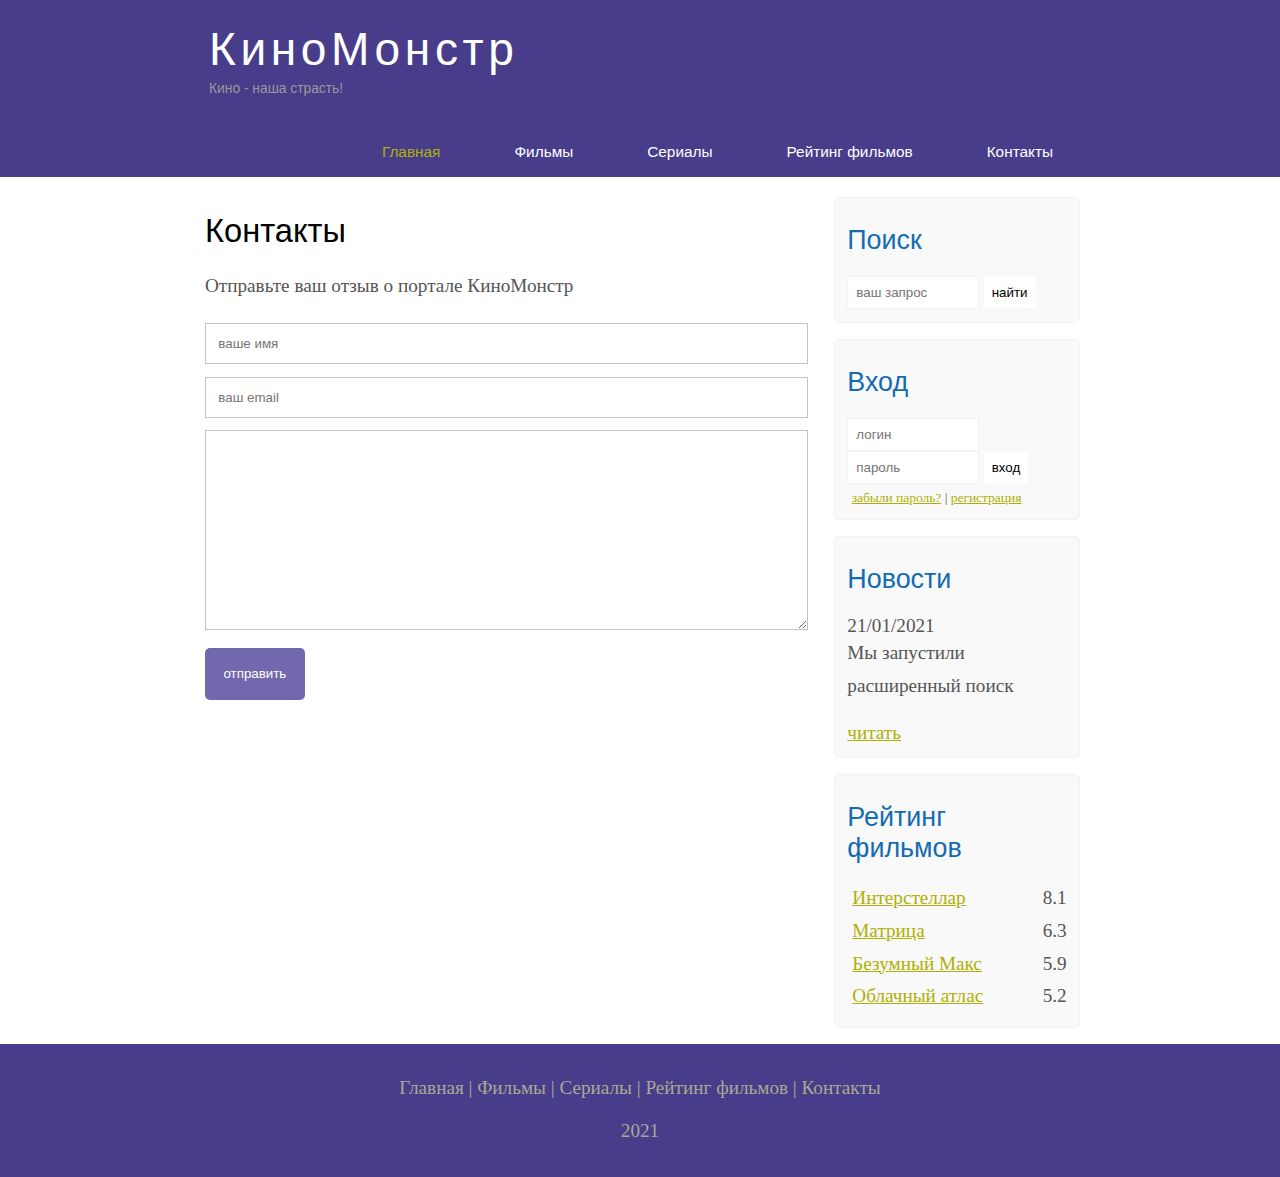
==== contacts.html @ 3a1ef295 "страница contacts полностью" ====
<!DOCTYPE html>
<html lang="ru">

<head>
    <meta charset="UTF-8">
    <meta name="viewport" content="width=device-width, initial-scale=1.0">
    <title>КиноМонстр</title>
    <meta name="description" content="Киномонстр - это портал о кино" />
    <meta name="keywords" content="фильмы, фильмы онлайн, hd" />
    <link rel="stylesheet" href="assets/css/style.css">
</head>

<body>
    <div class="main">
        <header class="header">
            <div class="logo header_logo">
                <div class="logo_text">
                    <h1 class="title title--logo"><a href="/" class="logo_link">КиноМонстр</a></h1>
                    <h2 class="title--subtitle">Кино - наша страсть!</h2>
                </div>
            </div>

            <div class="menubar">
                <ul class="menu">
                    <li class="menu_item selected"><a href="#" class="menu_link">Главная</a></li>
                    <li class="menu_item"><a href="#" class="menu_link">Фильмы</a></li>
                    <li class="menu_item"><a href="#" class="menu_link">Сериалы</a></li>
                    <li class="menu_item"><a href="#" class="menu_link">Рейтинг фильмов</a></li>
                    <li class="menu_item"><a href="#" class="menu_link">Контакты</a></li>
                </ul>
            </div>

        </header>

        <div class="site_content">
            <div class="sidebar_container">
                <div class="sidebar">
                    <h2 class="title title--sidebar sidebar_title">Поиск</h2>
                    <form class="sidebar_form" method="POST" action="#" id="search_form">
                        <input class="sidebar_input" type="search" placeholder="ваш запрос" name="search_field" />
                        <input type="submit" class="btn" value="найти">

                    </form>
                </div>
                <div class="sidebar">
                    <h2 class="title title--sidebar sidebar_title">Вход</h2>
                    <form class="sidebar_form" method="POST" action="#" id="login_form">
                        <input class="sidebar_input" type="text" placeholder="логин" name="login_field" />
                        <input class="sidebar_input" type="password" placeholder="пароль" name="password_field" />
                        <input type="submit" class="btn" value="вход">
                        <div class="sidebar_lables">
                            <span class="sidebar_text"><a href="#" class="link link--sidebar">забыли пароль?</a></span>
                            |
                            <span class="sidebar_text"><a href="#" class="link link--sidebar">регистрация</a></span>
                        </div>
                    </form>
                </div>
                <div class="sidebar">
                    <h2 class="title title--sidebar sidebar_title">Новости</h2>
                    <div class="sidebar_date">21/01/2021</div>
                    <p class="sidebar_news">Мы запустили расширенный поиск</p>
                    <a href="#" class="link link--sidebar">читать</a>
                </div>
                <div class="sidebar">
                    <h2 class="title title--sidebar sidebar_title">Рейтинг фильмов</h2>
                    <ul class="sidebar_raiting">
                        <li class="sidebar_raiting-item"><a href="#" class="link link--sidebar">Интерстеллар</a> <span
                                class="sidebar_raining-number">8.1</span> </li>
                        <li class="sidebar_raiting-item"><a href="#" class="link link--sidebar">Матрица</a><span
                                class="sidebar_raining-number">6.3</span></li>
                        <li class="sidebar_raiting-item"><a href="#" class="link link--sidebar">Безумный Макс</a><span
                                class="sidebar_raining-number">5.9</span></li>
                        <li class="sidebar_raiting-item"><a href="#" class="link link--sidebar">Облачный атлас</a><span
                                class="sidebar_raining-number">5.2</span></li>

                    </ul>
                </div>
            </div>
            <div class="content contacts">
                <h2 class="title content_title">
                    Контакты</h2>
                    <p class="contacts_offer">Отправьте ваш отзыв о портале КиноМонстр</p>

                <form method="POST" action="#" class="send" id="review">
                    <input type="text" name="contacts_name" placeholder="ваше имя">
                    <input type="email" name="contacts_email" placeholder="ваш email">
                    <textarea name="contacts_text"></textarea>
                    <input type="submit" class="btn btn--send" value="отправить">
                </form>
            </div>

        </div>
    </div>

    <footer class="footer">
        <p class="footer_menu">
            <a href="#" class="footer_link">Главная</a> |
            <a href="#" class="footer_link">Фильмы</a> |
            <a href="#" class="footer_link">Сериалы</a> |
            <a href="#" class="footer_link">Рейтинг фильмов</a> |
            <a href="#" class="footer_link">Контакты</a>
        </p>
        <p class="footer_copyright">2021</p>
    </footer>
    </div>
</body>

</html>
---- assets/css/style.css ----
* {
    margin: 0;
    padding: 0;
    box-sizing: border-box;
}

body {
    font-size: 1.2em;
    background-color: #fff;
    color: #555;
}

.header {
    height: 177px;
    margin-left: 0;
    margin-right: 0;
    min-width: 900px;
    font-size: 0.8em;
    background-color: darkslateblue;
}

.main,
.logo,
.menubar,
.site_content,
.footer {
    margin-left: auto;
    margin-right: auto;
}

.logo {
    width: 880px;
    padding-bottom: 40px;
}

.title {
    font-family: 'century gothic', Arial, sans-serif;
    font-weight: normal;
    color: #000000;
    margin: 0 0 15px 0;
    padding: 15px 0 5px 0;
}

.title--logo,
.title--subtitle {
    font: normal 300% 'century gothic', Arial, sans-serif;
    margin: 0 0 0 9px;
}

.title--logo,
.logo_link,
.logo_link:hover {
    padding: 22px 0 0 0;
    color: #fff;
    letter-spacing: 0.1em;
    text-decoration: none;
}

.title--subtitle {
    font-size: 0.9em;
    padding: 4px 0 0 0;
    color: #999;
}
.title--posts {
    font-size: 140%;
    margin: 0 0 15px 0;
    padding: 15px 0 5px 0;
}

.title--movie {
    color: #000000;
    font-size: 140%;
}
.menubar {
    width: 900px;
    height: 46px;
}

.menu {
    display: flex;
    justify-content: flex-end;
    align-items: center;
}

.menu_item {
    padding: 0 0 0 9px;
    list-style: none;
    margin: 1px 2px 0 0;
}

.menu_link {
    display: block;
    height: 20px;
    padding: 6px 35px 5px 28px;
    color: #fff;
    font: normal 100% 'trebuchet ms', sans-serif;
    text-decoration: none;
}

.selected .menu_link {
    color: #aeb002;
}

.menu_link:hover {
    color: #e4ec04;
}

.link {
    outline: none;
    text-decoration: none;
    color: #aeb002;
}

.link--sidebar {
    text-decoration: underline;
}

.site_content {
    display: flex;
    flex-direction: row-reverse;
    justify-content: space-between;
    width: 880px;
    overflow: hidden;
    margin: 20px auto 0 auto;
    background-color: #fff;
}

.sidebar_container {
    width: 246px;
}

.sidebar {
    width: 246px;
    padding: 5%;
    margin: 0 0 16px 0;
    border: solid 1px #f2f2f2;
    border-radius: 5px;
    background-color: #f9f9f9;
}

.title--sidebar {
    font-size: 140%;
    margin: 0 0 15px 0;
    padding: 15px 0 5px 0;
    color: #136cb2;
}

.sidebar_input {
    color: #5d5d5d;
    width: 60%;
    padding: 8px;
    outline: none;
    border: none;
    border: 1px solid #f2f2f2;
}

.btn {
    padding: 8px;
    background-color: #fff;
    cursor: pointer;
    outline: none;
    border: none;
}

.sidebar_lables {
    font-size: 0.7em;
    margin-top: 3%;
    margin-left: 2%;
}



.sidebar_news {
    padding: 0 0 20px 0;
    line-height: 1.7em;
}

.sidebar_raining {
    margin: 2px 0 22px 17px;
}

.sidebar_raiting-item {
    display: flex;
    justify-content: space-between;
    list-style: none;
    padding: 0 0 4px 5px;
    line-height: 1.5em;
}

.content {
    text-align: left;
    width: 620px;
    padding: 0 0 0 5px;
}

.content_title {
    font: normal 170% 'century gothic', Arial, sans-serif;
    margin: 0 0 15px 0;
    padding: 15px 0 5px 0;

}

.content_films {
    margin-bottom: 5%;
}

.content_img,
.movie_img {
    width: 23.805%;
    border: 5px solid #dad7d5;
    border-radius: 5px;
}

.content_serials {
    margin-bottom: 5%;
}

.posts {
    padding-bottom: 20px;
}

.hr {
    border: 1px solid #f3f3f3;
}



.posts_link {
    text-decoration: none;
}

.posts_text {
    font-size: 0.8em;
    line-height: 1.7em;
    padding: 0 0 20px 0;
}

.movie_info {
    margin-top: 2%;
    margin-bottom: 4%;
}

.movie_specification {
    font-size: 1.2em;
}

.movie_specification-value {
    font-size: 1em;
    color: #49945a;
    margin-right: 3%;
}
.movie_description{
    margin-bottom: 10%;
    display: flex;
    justify-content: space-between;
}
.movie_img{
    margin-right: 2%;
    width: 160px;
    height: 210px;
}
.reviews{
    margin-bottom: 4%;
    font-size: 0.9em;
}
.reviews-item{
    padding-bottom: 2%;
}
.review_name{
    background-color: #7268AD;
    color: white;
    padding: 1%;
    border-top-left-radius: 5px;
    border-top-right-radius: 5px;
}
.review_text {
    padding-top: 2%;
    padding-bottom: 2%;
    padding-left: 2%;
}
.send{
    margin-bottom: 4%;
}
.send input[type="text"],
.send input[type="email"],
.send textarea{
    border: 1px solid #c3c3c3;
    margin-bottom: 2%;
    width: 98%;
    padding: 2%;
}
.send textarea{
    height: 200px;
}
.btn--send{
    background-color: #7268AD;
    padding: 3%;
    color: white;
    border-radius: 5px;
}
.contacts_offer{
    padding: 0 0 20px 0;
    line-height: 1.7em;
}


.footer {
    width: 100%;
    height: 133px;
    padding: 28px 0 5px 0;
    text-align: center;
    background-color: darkslateblue;
    color: #a8aa94;
    min-width: 900px;
}

.footer_menu,
.footer_copyright {
    padding: 0 0 10px 0;
    line-height: 1.7em;
}

.footer_link {
    color: #a8aa94;
    text-decoration: none;
}

.footer_link:hover {
    color: #fff;
}
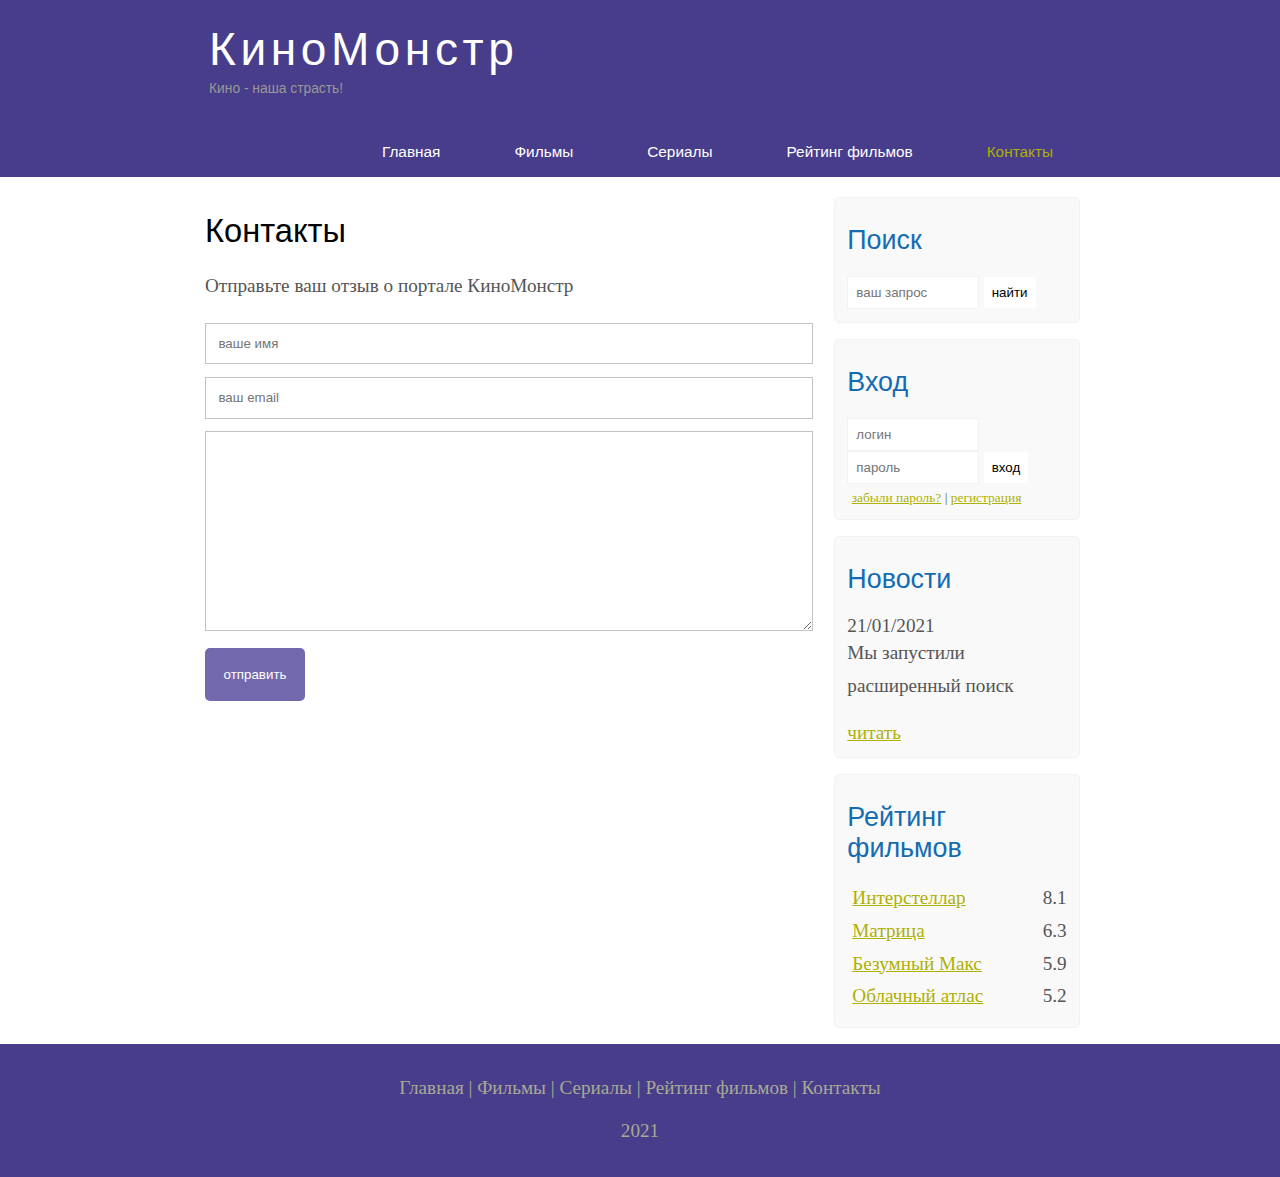
==== commit 3a847e9b: "страничка films" ====
--- a/contacts.html
+++ b/contacts.html
@@ -22,11 +22,11 @@
 
             <div class="menubar">
                 <ul class="menu">
-                    <li class="menu_item selected"><a href="#" class="menu_link">Главная</a></li>
-                    <li class="menu_item"><a href="#" class="menu_link">Фильмы</a></li>
+                    <li class="menu_item "><a href="index.html" class="menu_link">Главная</a></li>
+                    <li class="menu_item"><a href="films.html" class="menu_link">Фильмы</a></li>
                     <li class="menu_item"><a href="#" class="menu_link">Сериалы</a></li>
                     <li class="menu_item"><a href="#" class="menu_link">Рейтинг фильмов</a></li>
-                    <li class="menu_item"><a href="#" class="menu_link">Контакты</a></li>
+                    <li class="menu_item selected"><a href="contacts.html" class="menu_link">Контакты</a></li>
                 </ul>
             </div>
 
--- a/assets/css/style.css
+++ b/assets/css/style.css
@@ -61,6 +61,7 @@
     padding: 4px 0 0 0;
     color: #999;
 }
+
 .title--posts {
     font-size: 140%;
     margin: 0 0 15px 0;
@@ -71,6 +72,7 @@
     color: #000000;
     font-size: 140%;
 }
+
 .menubar {
     width: 900px;
     height: 46px;
@@ -168,8 +170,6 @@
     margin-left: 2%;
 }
 
-
-
 .sidebar_news {
     padding: 0 0 20px 0;
     line-height: 1.7em;
@@ -189,7 +189,7 @@
 
 .content {
     text-align: left;
-    width: 620px;
+    width: 625px;
     padding: 0 0 0 5px;
 }
 
@@ -205,7 +205,8 @@
 }
 
 .content_img,
-.movie_img {
+.movie_img,
+.film_img {
     width: 23.805%;
     border: 5px solid #dad7d5;
     border-radius: 5px;
@@ -249,59 +250,105 @@
     color: #49945a;
     margin-right: 3%;
 }
-.movie_description{
+
+.movie_description {
     margin-bottom: 10%;
     display: flex;
     justify-content: space-between;
 }
-.movie_img{
+
+.movie_img {
     margin-right: 2%;
     width: 160px;
     height: 210px;
 }
-.reviews{
+
+.reviews {
     margin-bottom: 4%;
     font-size: 0.9em;
 }
-.reviews-item{
+
+.reviews-item {
     padding-bottom: 2%;
 }
-.review_name{
+
+.review_name {
     background-color: #7268AD;
     color: white;
     padding: 1%;
     border-top-left-radius: 5px;
     border-top-right-radius: 5px;
 }
+
 .review_text {
     padding-top: 2%;
     padding-bottom: 2%;
     padding-left: 2%;
 }
-.send{
+
+.send {
     margin-bottom: 4%;
 }
+
 .send input[type="text"],
 .send input[type="email"],
-.send textarea{
+.send textarea {
     border: 1px solid #c3c3c3;
     margin-bottom: 2%;
     width: 98%;
     padding: 2%;
 }
-.send textarea{
+
+.send textarea {
     height: 200px;
 }
-.btn--send{
+
+.btn--send {
     background-color: #7268AD;
     padding: 3%;
     color: white;
     border-radius: 5px;
 }
-.contacts_offer{
+
+.contacts_offer {
     padding: 0 0 20px 0;
     line-height: 1.7em;
 }
+
+.film {position: relative;
+    margin-bottom: 5%;
+    background-color: #f9f9f9;
+    padding: 5%;
+    text-align: right;
+    min-height: 330px;
+}
+
+.film_img {
+    float: left;
+    margin-right: 2%;
+    width: 27%;
+}
+.film_description{
+    margin-bottom: 10%;
+    text-align: left;
+}
+
+.btn--film {
+    display: inline-block;
+    background-color: #7268AD;
+    padding: 11px;
+    color: white;
+    border-radius: 5px;
+    font-size: 0.8em;
+    text-decoration: none;
+}
+.film_link{
+    position: absolute;
+    bottom: 30px;
+    right: 5%;
+}
+
+
 
 
 .footer {
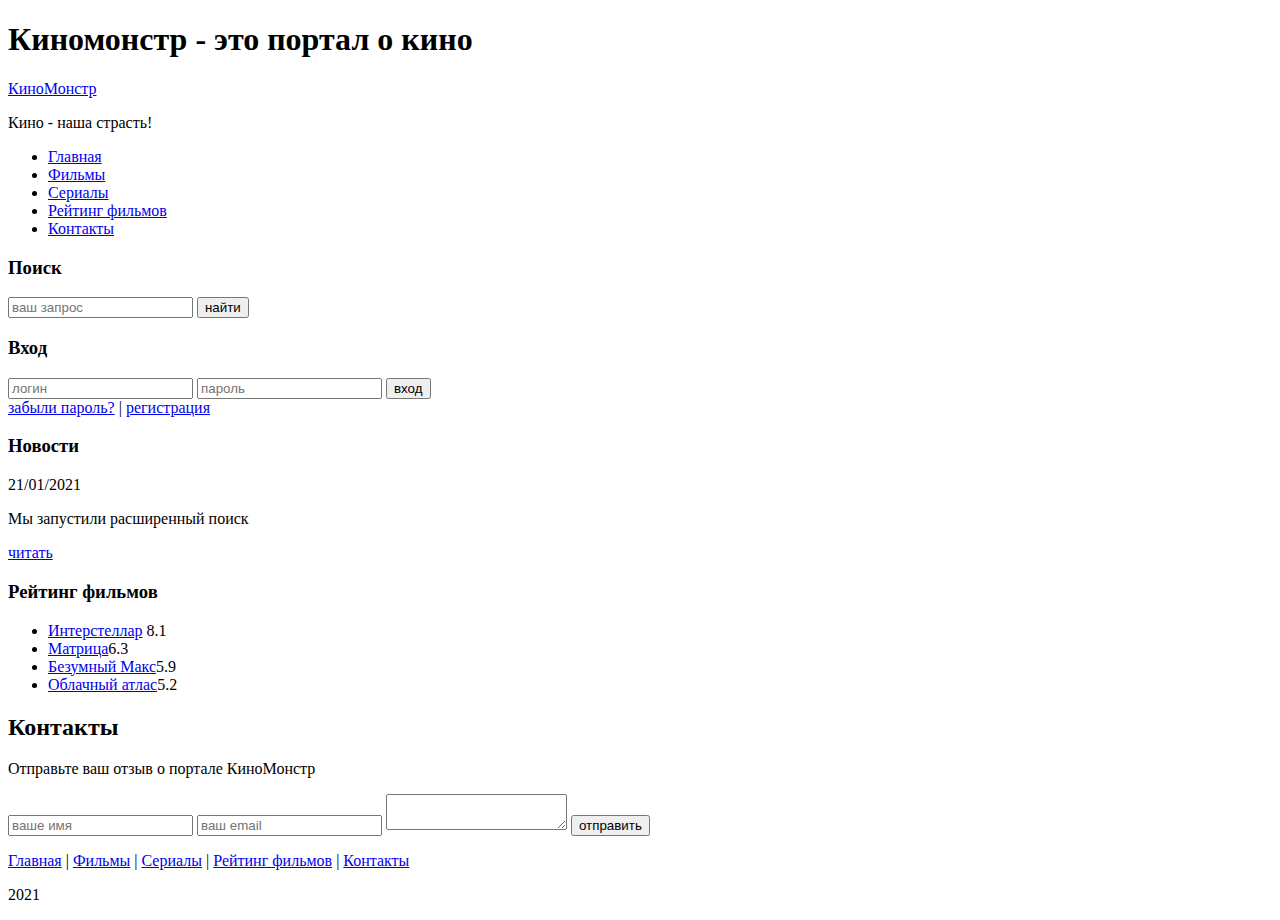
==== commit f194defd: "Переделала все названия классов по БЭМ" ====
--- a/contacts.html
+++ b/contacts.html
@@ -7,101 +7,102 @@
     <title>КиноМонстр</title>
     <meta name="description" content="Киномонстр - это портал о кино" />
     <meta name="keywords" content="фильмы, фильмы онлайн, hd" />
-    <link rel="stylesheet" href="assets/css/style.css">
+    <!-- <link rel="stylesheet" href="assets/css/style.css"> -->
 </head>
 
-<body>
-    <div class="main">
-        <header class="header">
-            <div class="logo header_logo">
+<body class="page">
+    <div class="container">
+        <header class="page_header">
+            <div class="page_logo logo">
                 <div class="logo_text">
-                    <h1 class="title title--logo"><a href="/" class="logo_link">КиноМонстр</a></h1>
-                    <h2 class="title--subtitle">Кино - наша страсть!</h2>
+                    <h1>Киномонстр - это портал о кино</h1>
+                    <a class="logo_link" href="/" class="logo_link">КиноМонстр</a>
+                    <p class="logo_subtitle">Кино - наша страсть!</p>
                 </div>
             </div>
 
-            <div class="menubar">
-                <ul class="menu">
-                    <li class="menu_item "><a href="index.html" class="menu_link">Главная</a></li>
+            <nav class="page_menu menu">
+                <ul class="menu_list">
+                    <li class="menu_item selected"><a href="#" class="menu_link">Главная</a></li>
                     <li class="menu_item"><a href="films.html" class="menu_link">Фильмы</a></li>
                     <li class="menu_item"><a href="#" class="menu_link">Сериалы</a></li>
-                    <li class="menu_item"><a href="#" class="menu_link">Рейтинг фильмов</a></li>
-                    <li class="menu_item selected"><a href="contacts.html" class="menu_link">Контакты</a></li>
+                    <li class="menu_item"><a href="raiting.html" class="menu_link">Рейтинг фильмов</a></li>
+                    <li class="menu_item"><a href="contacts.html" class="menu_link">Контакты</a></li>
                 </ul>
-            </div>
+            </nav>
 
         </header>
 
-        <div class="site_content">
-            <div class="sidebar_container">
-                <div class="sidebar">
-                    <h2 class="title title--sidebar sidebar_title">Поиск</h2>
+        <div class="page_content">
+            <section class="sidebar">
+                <div class="sidebar_item">
+                    <h3 class="sidebar_title">Поиск</h3>
                     <form class="sidebar_form" method="POST" action="#" id="search_form">
                         <input class="sidebar_input" type="search" placeholder="ваш запрос" name="search_field" />
                         <input type="submit" class="btn" value="найти">
 
                     </form>
                 </div>
-                <div class="sidebar">
-                    <h2 class="title title--sidebar sidebar_title">Вход</h2>
+                <div class="sidebar_item">
+                    <h3 class="sidebar_title">Вход</h3>
                     <form class="sidebar_form" method="POST" action="#" id="login_form">
                         <input class="sidebar_input" type="text" placeholder="логин" name="login_field" />
                         <input class="sidebar_input" type="password" placeholder="пароль" name="password_field" />
-                        <input type="submit" class="btn" value="вход">
-                        <div class="sidebar_lables">
-                            <span class="sidebar_text"><a href="#" class="link link--sidebar">забыли пароль?</a></span>
+                        <input type="submit" class="sidebar_btn btn" value="вход">
+                        <div class="sidebar_labels">
+                            <span class="sidebar_text"><a href="#" class="sidebar_link">забыли пароль?</a></span>
                             |
-                            <span class="sidebar_text"><a href="#" class="link link--sidebar">регистрация</a></span>
+                            <span class="sidebar_text"><a href="#" class="sidebar_link">регистрация</a></span>
                         </div>
                     </form>
                 </div>
-                <div class="sidebar">
-                    <h2 class="title title--sidebar sidebar_title">Новости</h2>
+                <div class="sidebar_item">
+                    <h3 class="sidebar_title">Новости</h3>
                     <div class="sidebar_date">21/01/2021</div>
                     <p class="sidebar_news">Мы запустили расширенный поиск</p>
-                    <a href="#" class="link link--sidebar">читать</a>
+                    <a href="#" class="sidebar_link">читать</a>
                 </div>
-                <div class="sidebar">
-                    <h2 class="title title--sidebar sidebar_title">Рейтинг фильмов</h2>
+                <div class="sidebar_item">
+                    <h3 class="sidebar_title">Рейтинг фильмов</h3>
                     <ul class="sidebar_raiting">
-                        <li class="sidebar_raiting-item"><a href="#" class="link link--sidebar">Интерстеллар</a> <span
+                        <li class="sidebar_raiting-item"><a href="#" class="sidebar_link">Интерстеллар</a> <span
                                 class="sidebar_raining-number">8.1</span> </li>
-                        <li class="sidebar_raiting-item"><a href="#" class="link link--sidebar">Матрица</a><span
+                        <li class="sidebar_raiting-item"><a href="#" class="sidebar_link">Матрица</a><span
                                 class="sidebar_raining-number">6.3</span></li>
-                        <li class="sidebar_raiting-item"><a href="#" class="link link--sidebar">Безумный Макс</a><span
+                        <li class="sidebar_raiting-item"><a href="#" class="sidebar_link">Безумный Макс</a><span
                                 class="sidebar_raining-number">5.9</span></li>
-                        <li class="sidebar_raiting-item"><a href="#" class="link link--sidebar">Облачный атлас</a><span
+                        <li class="sidebar_raiting-item"><a href="#" class="sidebar_link">Облачный атлас</a><span
                                 class="sidebar_raining-number">5.2</span></li>
 
                     </ul>
                 </div>
-            </div>
-            <div class="content contacts">
-                <h2 class="title content_title">
-                    Контакты</h2>
-                    <p class="contacts_offer">Отправьте ваш отзыв о портале КиноМонстр</p>
+            </section>
+            <main class="page_content content">
+                <section class="content_section">
+                    <h2 class="content_title">
+                        Контакты</h2>
+                    <p class="content_offer">Отправьте ваш отзыв о портале КиноМонстр</p>
 
-                <form method="POST" action="#" class="send" id="review">
-                    <input type="text" name="contacts_name" placeholder="ваше имя">
-                    <input type="email" name="contacts_email" placeholder="ваш email">
-                    <textarea name="contacts_text"></textarea>
-                    <input type="submit" class="btn btn--send" value="отправить">
-                </form>
-            </div>
+                    <form method="POST" action="#" class="content_form contacts" id="review">
+                        <input type="text" class="contacts_input" name="contacts_name" placeholder="ваше имя">
+                        <input type="email" class="contacts_input" name="contacts_email" placeholder="ваш email">
+                        <textarea class="contacts_input" name="contacts_text"></textarea>
+                        <input type="submit" class="btn" value="отправить">
+                    </form>
+                </section>
+            </main>
+        </div>
 
-        </div>
-    </div>
-
-    <footer class="footer">
-        <p class="footer_menu">
-            <a href="#" class="footer_link">Главная</a> |
-            <a href="#" class="footer_link">Фильмы</a> |
-            <a href="#" class="footer_link">Сериалы</a> |
-            <a href="#" class="footer_link">Рейтинг фильмов</a> |
-            <a href="#" class="footer_link">Контакты</a>
-        </p>
-        <p class="footer_copyright">2021</p>
-    </footer>
+        <footer class="page_footer footer">
+            <p class="footer_menu">
+                <a href="index.html" class="footer_link">Главная</a> |
+                <a href="films.html" class="footer_link">Фильмы</a> |
+                <a href="#" class="footer_link">Сериалы</a> |
+                <a href="raiting.html" class="footer_link">Рейтинг фильмов</a> |
+                <a href="contacts.html" class="footer_link">Контакты</a>
+            </p>
+            <p class="footer_copyright">2021</p>
+        </footer>
     </div>
 </body>
 
--- a/assets/css/style.css
+++ b/assets/css/style.css
@@ -10,7 +10,7 @@
     color: #555;
 }
 
-.header {
+.page_header {
     height: 177px;
     margin-left: 0;
     margin-right: 0;
@@ -19,13 +19,9 @@
     background-color: darkslateblue;
 }
 
-.main,
-.logo,
-.menubar,
-.site_content,
-.footer {
-    margin-left: auto;
-    margin-right: auto;
+.container {
+    margin: 0 auto;
+    width: 320px;
 }
 
 .logo {
@@ -92,7 +88,6 @@
 
 .menu_link {
     display: block;
-    height: 20px;
     padding: 6px 35px 5px 28px;
     color: #fff;
     font: normal 100% 'trebuchet ms', sans-serif;
@@ -111,6 +106,7 @@
     outline: none;
     text-decoration: none;
     color: #aeb002;
+    cursor: pointer;
 }
 
 .link--sidebar {
@@ -315,7 +311,8 @@
     line-height: 1.7em;
 }
 
-.film {position: relative;
+.film {
+    position: relative;
     margin-bottom: 5%;
     background-color: #f9f9f9;
     padding: 5%;
@@ -328,7 +325,8 @@
     margin-right: 2%;
     width: 27%;
 }
-.film_description{
+
+.film_description {
     margin-bottom: 10%;
     text-align: left;
 }
@@ -342,12 +340,36 @@
     font-size: 0.8em;
     text-decoration: none;
 }
-.film_link{
+
+.film_link {
     position: absolute;
     bottom: 30px;
     right: 5%;
 }
 
+.raiting_table {
+    width: 100%;
+    border: solid 1px #f4f4f4;
+    text-align: center;
+}
+
+.raiting_img {
+    width: 60px;
+    vertical-align: middle;
+}
+
+.raiting_data {
+    padding: 2%;
+    border: solid 1px #f4f4f4;
+}
+
+.raiting_film {
+    text-align: left;
+}
+
+.raiting_num {
+    font-weight: bold;
+}
 
 
 
@@ -374,4 +396,238 @@
 
 .footer_link:hover {
     color: #fff;
-}+}
+
+/* css mobile
+@media only screen and (min-device-width: 320px) and (max-device-width: 567px) {
+    .header {
+        background-color: #257965;
+        min-width: 100%;
+        height: 20%;
+    }
+
+    .logo {
+        width: 100%;
+    }
+
+    .title--logo {
+        font-size: 200%;
+        margin-left: 16%;
+    }
+
+    .title--subtitle {
+        font-size: 100%;
+        margin-left: 16.5%;
+        color: #ffffff;
+    }
+
+    .site_content {
+        width: 100%;
+        text-align: center;
+    }
+
+    .menubar {
+        width: 100%;
+        height: 100%;
+    }
+
+    .menu {
+        flex-direction: column;
+    }
+
+    .menu_item {
+        margin: 0;
+        padding: 0;
+        width: 100%;
+        text-align: center;
+        border-bottom: 1px solid #999999;
+    }
+
+    .menu_link {
+        display: inline-block;
+    }
+
+    .sidebar_container {
+        display: none;
+    }
+
+    .content {
+        padding-left: 5%;
+        padding-right: 5%;
+    }
+
+    .content_films,
+    .content_serials {
+        display: flex;
+        flex-direction: row;
+        flex-wrap: wrap;
+        justify-content: space-around;
+    }
+
+    .content_title {
+        font-size: 110%;
+        padding-left: 5%;
+    }
+
+    .content_link {
+        display: inline-flex;
+        flex-basis: 43%;
+        margin-bottom: 5%;
+    }
+
+    .content_img {
+        flex-shrink: 0;
+        flex-grow: 1;
+        min-width: 50%;
+    }
+
+    .content_posts {
+        font-size: 120%;
+    }
+
+    .posts_link {
+        display: block;
+        font-size: 79%;
+        padding-left: 5%;
+    }
+
+    .posts_text {
+        line-height: 1.5em;
+    }
+
+    .link--read {
+        font-size: 80%;
+    }
+
+
+    .footer {
+        display: none;
+    }
+
+    /* film page */
+    .film_description {
+        font-size: 80%;
+        line-height: 1.5;
+        margin-bottom: 20%;
+    }
+
+    .film_img {
+        min-width: 30%;
+        margin-right: 5%;
+    }
+
+    .film_link {
+        bottom: 16px;
+    }
+
+    /* raiting page */
+    .raiting_table {
+        font-size: 75%;
+    }
+
+    .raiting_data {
+        padding: 0;
+        margin: 0;
+        min-width: 45px;
+    }
+
+    /* contacts page*/
+    .contacts_offer {
+        font-size: 75%;
+        line-height: 1.5;
+    }
+
+    .send input[type="text"],
+    .send input[type="email"],
+    .send textarea {
+        width: 100%;
+    }
+}
+
+/* css ipad */
+@media only screen and (min-device-width: 568px) and (max-device-width: 1024px) {
+    .header {
+        min-width: 100%;
+    }
+
+    .logo {
+        width: 100%;
+    }
+
+    .menubar {
+        width: 100%;
+    }
+
+    .site_content {
+        flex-direction: column;
+        width: 100%;
+    }
+
+    .sidebar_container {
+        width: 100%;
+        display: flex;
+        flex-direction: row;
+        flex-wrap: wrap;
+        padding: 5%;
+        justify-content: space-around;
+    }
+
+    .sidebar {
+        padding: 0;
+        padding-left: 3%;
+        padding-right: 3%;
+    }
+
+    .content {
+        width: 100%;
+        padding-left: 5%;
+        padding-right: 5%;
+    }
+
+    .content_films,
+    .content_serials {
+        display: flex;
+        flex-direction: row;
+        flex-wrap: wrap;
+        justify-content: space-around;
+    }
+
+    .content_title {
+        font-size: 110%;
+        padding-left: 5%;
+    }
+
+    .content_link {
+        display: inline-flex;
+        flex-basis: 43%;
+        margin-bottom: 5%;
+    }
+
+    .content_img {
+        flex-shrink: 0;
+        flex-grow: 1;
+        min-width: 50%;
+    }
+
+    .content_posts {
+        font-size: 120%;
+    }
+
+    .posts_link {
+        display: block;
+        font-size: 79%;
+        padding-left: 5%;
+    }
+
+    .posts_text {
+        line-height: 1.5em;
+    }
+
+    .link--read {
+        font-size: 80%;
+    }
+
+    .footer {
+        min-width: 100%;
+    }
+} */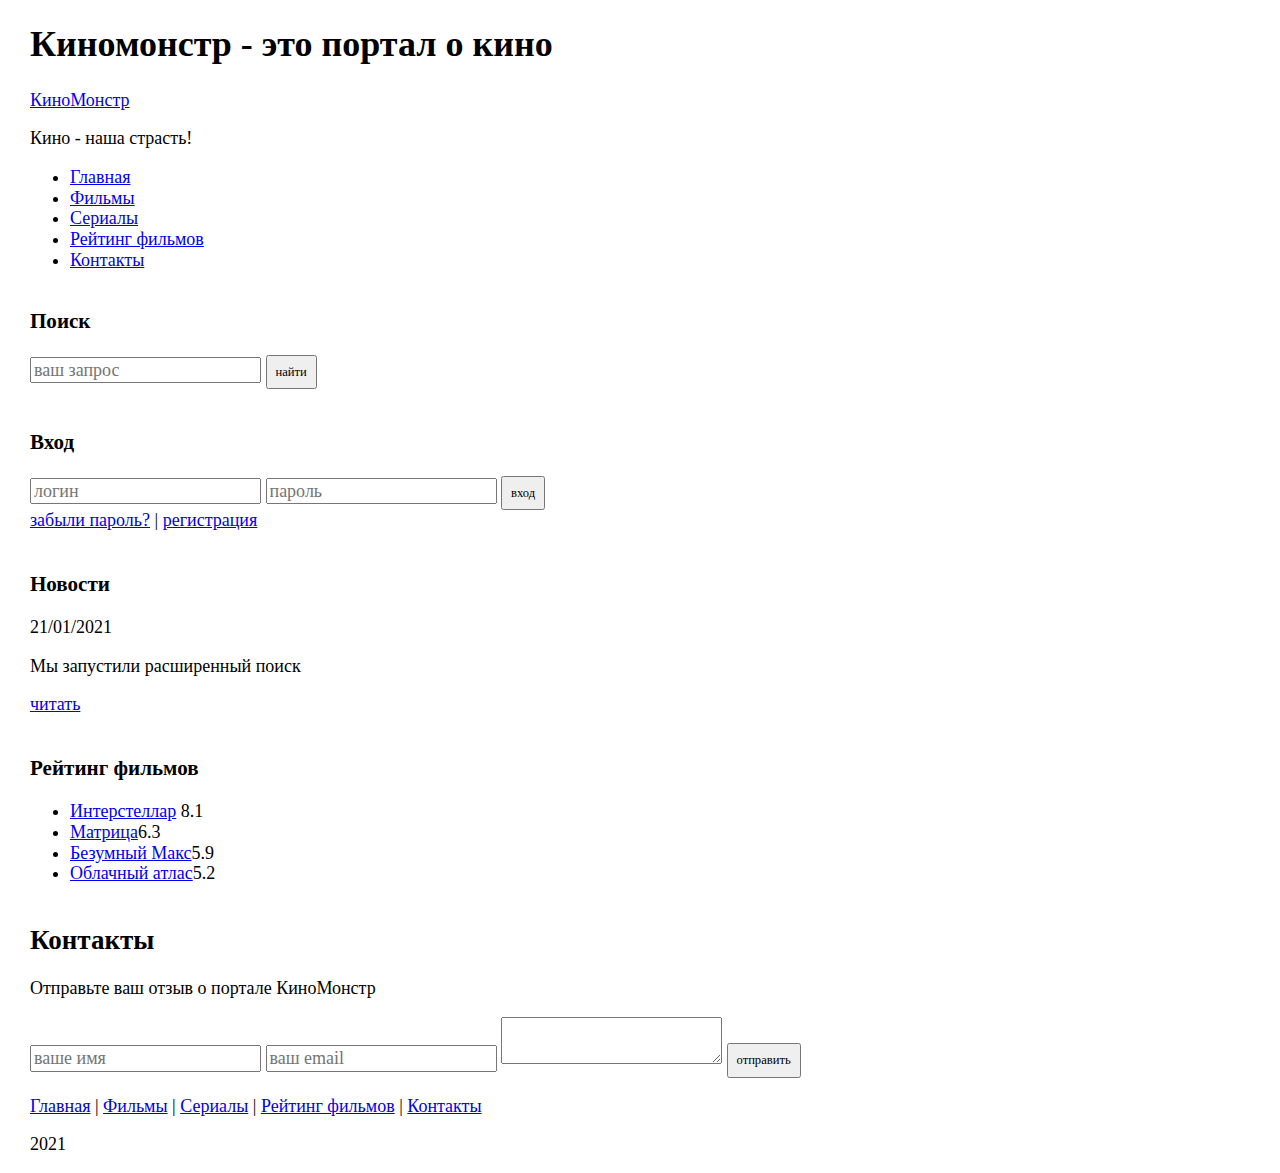
==== commit ca3c2688: "index.html Добавила кнопку открытия сайдбара и разметку для слайдера, начала стилизовать" ====
--- a/contacts.html
+++ b/contacts.html
@@ -7,7 +7,8 @@
     <title>КиноМонстр</title>
     <meta name="description" content="Киномонстр - это портал о кино" />
     <meta name="keywords" content="фильмы, фильмы онлайн, hd" />
-    <!-- <link rel="stylesheet" href="assets/css/style.css"> -->
+    <link rel="stylesheet" href="source/css/normalize.css">
+    <link rel="stylesheet" href="source/css/style.css">
 </head>
 
 <body class="page">
--- a/source/css/style.css
+++ b/source/css/style.css
@@ -0,0 +1,243 @@
+.container {
+    max-width: 100%;
+    padding-left: 30px;
+    padding-right: 30px;
+}
+
+.page {
+    font-size: 18px;
+}
+
+.page-body {
+    box-sizing: border-box;
+    font-family: 'Trebuchet MS', 'Lucida Sans Unicode', 'Lucida Grande', 'Lucida Sans', Arial, sans-serif;
+}
+
+.page-header {
+    position: relative;
+    background-color: #257965;
+    padding-top: 22px;
+}
+
+.page-header__logo {
+    margin-bottom: 40px;
+}
+
+.page-header__toggle {
+    position: absolute;
+    top: 104%;
+    right: 11%;
+}
+.page-content{
+    padding-top: 42px;
+}
+.logo__text {
+    font-family: "century gothic", Arial, Helvetica, sans-serif;
+    text-align: center;
+}
+
+.logo__link {
+    text-decoration: none;
+    color: #ffffff;
+    font-size: 36px;
+    letter-spacing: 0.1em;
+}
+
+.logo__subtitle {
+    margin: 0;
+    padding: 0;
+    padding-top: 5px;
+    text-decoration: none;
+    color: #ffffff;
+    font-size: 15px;
+}
+
+.menu__list {
+    padding: 0;
+    margin: 0;
+    list-style: none;
+    text-align: center;
+}
+
+.menu__link {
+    color: #ffffff;
+    text-decoration: none;
+}
+
+.menu__item {
+    width: 100%;
+    padding-top: 6px;
+    padding-bottom: 8px;
+    font-size: 0.85em;
+}
+
+.menu__item:hover {
+    background-color: #2b8b75;
+}
+
+.menu__item:hover .menu__link {
+    color: #e4ec04;
+}
+
+.menu__item--active .menu__link {
+    color: #aeb002;
+}
+
+.sidebar {
+    display: grid;
+    gap: 20px;
+}
+
+.hamburger {
+    width: 20px;
+    height: 20px;
+    background-color: #ffffff;
+    border: none;
+    border-top: 2px solid #555555;
+    border-bottom: 2px solid #555555;
+}
+
+.hamburger::before {
+    position: absolute;
+    top: 50%;
+    left: 0;
+    content: "";
+    width: 20px;
+    height: 2px;
+    background-color: #555555;
+    transform: translateY(-50%);
+}
+
+.sidebar__item {
+    width: 222px;
+    padding: 5%;
+    margin: 0 auto;
+    border: solid 1px #f2f2f2;
+    border-radius: 5px;
+    background-color: #f9f9f9;
+    color: #555555;
+}
+
+.sidebar__title {
+    margin: 0;
+    padding: 0;
+    margin-top: 10px;
+    margin-bottom: 25px;
+    font-family: "century gothic", Arial, Helvetica, sans-serif;
+    font-size: 1.4em;
+    font-style: normal;
+    font-weight: 500;
+    color: #136cb2;
+}
+
+.sidebar__form {
+    margin: 0;
+    padding: 0;
+    width: 100%;
+}
+
+.sidebar__input {
+    color: #5d5d5d;
+    border: solid 1px #f2f2f2;
+    padding: 8px;
+    font-size: 0.7em;
+    margin-bottom: 2px;
+}
+
+.btn {
+    padding: 8px;
+    font-size: 0.7em;
+}
+
+.btn--sidebar {
+    min-width: 52px;
+    border: solid 1px #f2f2f2;
+    padding: 8px;
+    font-size: 0.7em;
+    margin-bottom: 2px;
+    background-color: #ffffff;
+}
+
+
+.sidebar__labels {
+    font-size: 0.7em;
+    margin-top: 3%;
+    margin-left: 2%;
+}
+
+.sidebar__text {
+    margin: 0;
+    margin-bottom: 20px;
+    font-size: 1em;
+    line-height: 1.7;
+    color: #555555;
+}
+
+.sidebar__link {
+    color: #aeb002;
+    font-size: 0.9em;
+}
+
+.sidebar__date {
+    font-size: 1em;
+    line-height: 1.7;
+}
+
+.sidebar__raiting {
+    list-style: none;
+    margin: 0;
+    padding: 0;
+}
+
+.sidebar__raiting-item {
+    width: 100%;
+    display: flex;
+    justify-content: space-between;
+    line-height: 1.7;
+    font-size: 1.1em;
+}
+
+.sidebar__raining-number {}
+
+.page__content.content {}
+
+.content__section {}
+
+.content__title {}
+
+.content__wrapper {}
+
+.content__link {}
+
+.content__img {}
+
+.hr {}
+
+.content__posts.posts {}
+
+.content__post {}
+
+.content__text {}
+
+.posts__text {}
+
+.page__footer.footer {}
+
+.footer__menu {}
+
+.footer__link {}
+
+.footer__copyright {}
+
+.visually-hidden:not(:focus):not(:active) {
+    position: absolute;
+    padding: 0;
+    border: 0;
+    height: 1px;
+    width: 1px;
+    white-space: nowrap;
+    clip: rect(1px, 1px, 1px, 1px);
+    -webkit-clip-path: inset(100%);
+    clip-path: inset(100%);
+    overflow: hidden;
+}